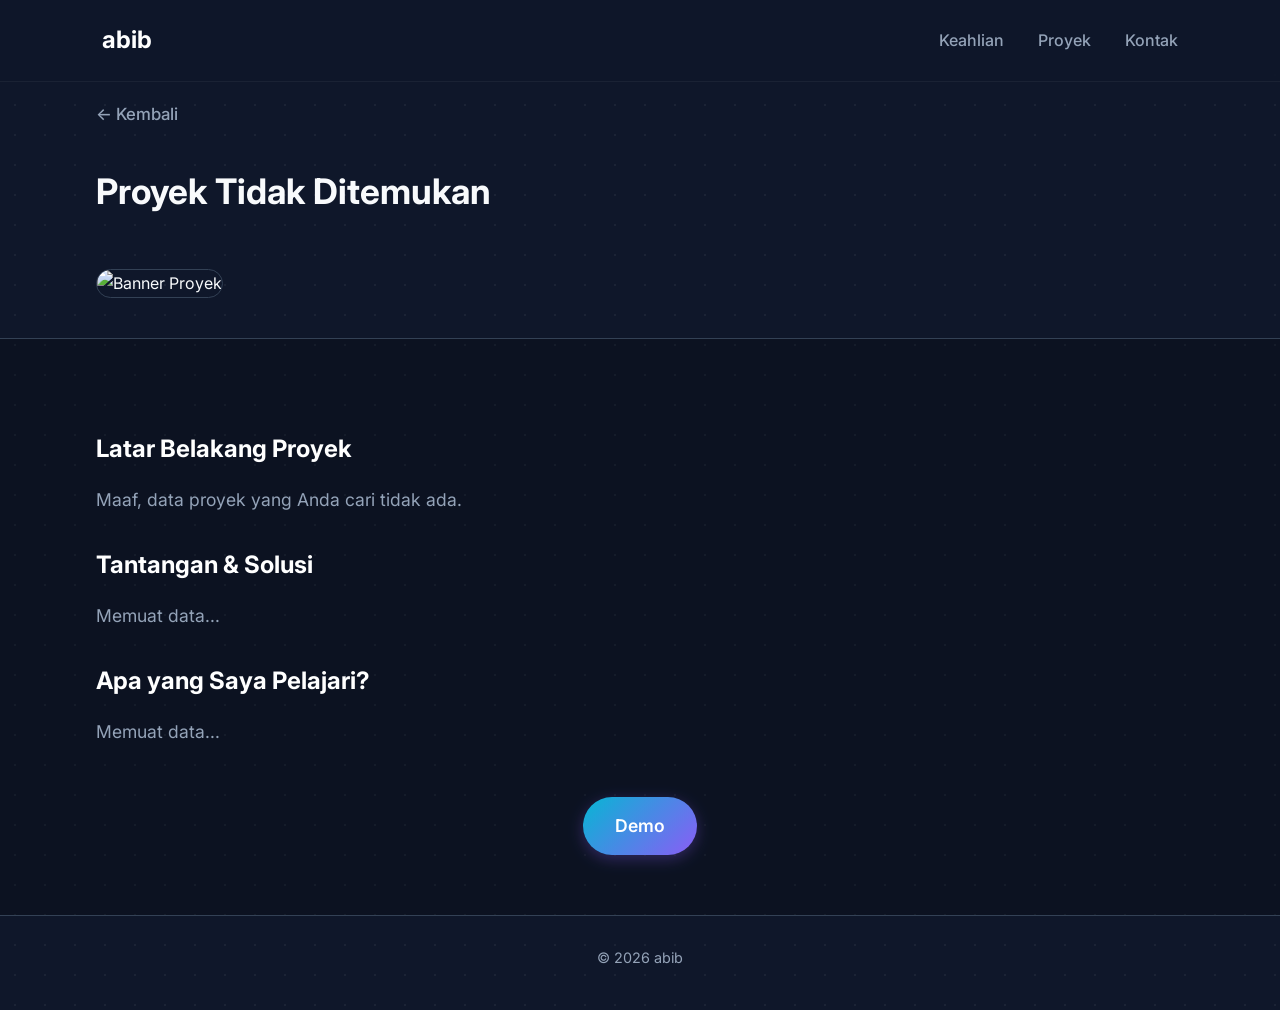
==== detail.html @ 61e09b77 "Upload Github pertamaku" ====
<!DOCTYPE html>
<html lang="id">
<head>
    <meta charset="UTF-8">
    <meta name="viewport" content="width=device-width, initial-scale=1.0">
    <title>Detail Proyek</title>
    <link href="https://fonts.googleapis.com/css2?family=Inter:wght@300;400;500;600;700&display=swap" rel="stylesheet">
    
    <link rel="stylesheet" type="text/css" href="https://cdn.jsdelivr.net/gh/devicons/devicon@latest/devicon.min.css" />
    <link rel="stylesheet" href="style.css">
</head>
<body>

    <nav class="navbar">
        <a href="index.html" class="logo">abib</a>
        <div class="nav-links">
            <a href="index.html#keahlian">Keahlian</a>
            <a href="index.html#proyek">Proyek</a>
            <a href="index.html#kontak">Kontak</a>
        </div>
    </nav>

    <div class="container animate-fade" style="padding-bottom: 0;">
        <a href="index.html" class="back-link">&larr; Kembali</a>

        <div class="project-header">
            <h1 id="judul-proyek">Memuat Proyek...</h1>
            <div id="badge-keahlian" class="skills-container" style="margin-bottom: 20px;">
                </div>
        </div>

        <img id="gambar-proyek" src="https://placehold.co/1200x600/f8fafc/64748b?text=Loading..." alt="Banner Proyek" class="project-banner">

        <div class="section-alternate">
            <div class="project-body"">
                <h2>Latar Belakang Proyek</h2>
                <p id="teks-latar">Memuat data...</p>

                <h2>Tantangan & Solusi</h2>
                <p id="teks-tantangan">Memuat data...</p>

                <h2>Apa yang Saya Pelajari?</h2>
                <p id="teks-pelajaran">Memuat data...</p>

                <div style="text-align: center; margin-top: 50px;">
                    <a id="demo" href="#" target="_blank" class="btn">Demo</a>
                </div>
            </div>
        </div>
    </div>

    <footer style="border-top: none; padding-top: 30px;">
        <p>&copy; 2026 abib</p>
    </footer>

    <script src="data.js"></script>

    <script>
        const urlParams = new URLSearchParams(window.location.search);
        const proyekId = urlParams.get('id');

        if (proyekId && databaseProyek[proyekId]) {
            const data = databaseProyek[proyekId]; 

            document.getElementById('judul-proyek').innerText = data.judul;
            document.getElementById('gambar-proyek').src = data.gambar;
            document.getElementById('teks-latar').innerText = data.latar;
            document.getElementById('teks-tantangan').innerText = data.tantangan;
            document.getElementById('teks-pelajaran').innerText = data.pelajaran;
            document.getElementById('demo').href = data.link;

            let badgeHTML = "";
            data.keahlian.forEach(function(skill) {
                badgeHTML += `<span class="skill-badge">${skill}</span>`;
            });
            document.getElementById('badge-keahlian').innerHTML = badgeHTML;
            
            document.title = "Detail - " + data.judul;
        } else {
            document.getElementById('judul-proyek').innerText = "Proyek Tidak Ditemukan";
            document.getElementById('teks-latar').innerText = "Maaf, data proyek yang Anda cari tidak ada.";
        }
    </script>
</body>
</html>
---- style.css ----
:root {
    --bg-color: #0f172a;
    --text-main: #f8fafc;
    --text-muted: #94a3b8;

    --gradient-primary: linear-gradient(135deg, #06b6d4, #8b5cf6);
    --gradient-hover: linear-gradient(135deg, #0891b2, #7c3aed);

    --card-bg: rgba(30, 41, 59, 0.7);
    --card-border: #334155;
    --border-radius: 16px;
}

* {
    margin: 0;
    padding: 0;
    box-sizing: border-box;
    font-family: 'Inter', sans-serif;
    scroll-behavior: smooth;
}

html,
body {
    overflow-x: hidden;
}

html {
    scroll-padding-top: 100px;
}

body {
    background-color: var(--bg-color);
    color: var(--text-main);
    line-height: 1.7;
    -webkit-font-smoothing: antialiased;
    background-image: radial-gradient(rgba(255, 255, 255, 0.05) 1px, transparent 1px);
    background-size: 30px 30px;
    padding-top: 60px;
}

.navbar {
    position: fixed;
    top: 0;
    width: 100%;
    padding: 20px 8%;
    display: flex;
    justify-content: space-between;
    align-items: center;
    background: rgba(15, 23, 42, 0.85);
    backdrop-filter: blur(10px);
    z-index: 1000;
    border-bottom: 1px solid rgba(255, 255, 255, 0.05);
}

.navbar .logo {
    font-size: 1.5rem;
    font-weight: 700;
    color: white;
    text-decoration: none;
}

.navbar .logo span {
    color: #06b6d4;
}

.nav-links a {
    color: var(--text-muted);
    text-decoration: none;
    margin-left: 30px;
    font-weight: 500;
    transition: 0.3s;
}

.nav-links a:hover {
    color: #06b6d4;
}

@media (max-width: 768px) {
    .nav-links {
        display: none;
    }
}

.container {
    width: 85%;
    max-width: 1100px;
    margin: auto;
    padding: 40px 0;
}

@keyframes fadeInUp {
    from {
        opacity: 0;
        transform: translateY(20px);
    }
    to {
        opacity: 1;
        transform: translateY(0);
    }
}

.animate-fade {
    animation: fadeInUp 0.8s ease forwards;
}

.section-alternate {
    background-color: rgba(0, 0, 0, 0.2);
    padding: 60px 0;
    width: 100vw;
    position: relative;
    left: 50%;
    right: 50%;
    margin-left: -50vw;
    margin-right: -50vw;
    border-top: 1px solid var(--card-border);
    border-bottom: 1px solid var(--card-border);
}

.section-title {
    font-size: 2rem;
    font-weight: 700;
    margin: 80px 0 40px;
    text-align: center;
}

.btn {
    display: inline-block;
    background: var(--gradient-primary);
    color: white;
    padding: 14px 32px;
    text-decoration: none;
    border-radius: 50px;
    font-weight: 600;
    transition: all 0.3s ease;
    border: none;
    cursor: pointer;
    box-shadow: 0 4px 15px rgba(139, 92, 246, 0.3);
}

.btn:hover {
    background: var(--gradient-hover);
    transform: translateY(-3px) scale(1.02);
    box-shadow: 0 8px 25px rgba(6, 182, 212, 0.5);
}

.btn-outline {
    background: transparent;
    color: var(--text-main);
    border: 2px solid #8b5cf6;
    box-shadow: none;
}

.btn-outline:hover {
    background: var(--gradient-primary);
    border-color: transparent;
    color: white;
}

.hero {
    display: flex;
    align-items: center;
    justify-content: space-between;
    min-height: 80vh;
    gap: 40px;
}

.hero-text {
    flex: 1;
}

.hero-text h1 {
    font-size: 3.5rem;
    font-weight: 800;
    margin-bottom: 15px;
    line-height: 1.2;
}

.hero-text h1 span {
    background: var(--gradient-primary);
    -webkit-background-clip: text;
    -webkit-text-fill-color: transparent;
}

.hero-text p {
    font-size: 1.15rem;
    color: var(--text-muted);
    margin-bottom: 30px;
    max-width: 500px;
}

.hero-image img {
    width: 320px;
    height: 320px;
    border-radius: 50%;
    object-fit: cover;
    padding: 5px;
    background: var(--gradient-primary);
    box-shadow: 0 0 30px rgba(6, 182, 212, 0.4);
}

.skills-container {
    display: flex;
    flex-wrap: wrap;
    justify-content: center;
    gap: 12px;
    margin-bottom: 60px;
}

.skill-badge {
    background: rgba(255, 255, 255, 0.05);
    padding: 10px 20px;
    border-radius: 50px;
    border: 1px solid var(--card-border);
    font-size: 0.95rem;
    font-weight: 500;
    transition: all 0.3s ease;
    color: var(--text-main);
    backdrop-filter: blur(5px);
    display: inline-flex;
    align-items: center;
    gap: 8px;
}

.skill-badge:hover {
    border-color: #06b6d4;
    box-shadow: 0 0 15px rgba(6, 182, 212, 0.3);
    color: #06b6d4;
    transform: translateY(-2px);
}

.portfolio-grid {
    display: grid;
    grid-template-columns: repeat(auto-fit, minmax(320px, 1fr));
    gap: 30px;
    max-width: 1100px;
    margin: 0 auto;
}

.card {
    background-color: var(--card-bg);
    border-radius: var(--border-radius);
    overflow: hidden;
    border: 1px solid var(--card-border);
    transition: all 0.4s ease;
    display: flex;
    flex-direction: column;
    backdrop-filter: blur(10px);
}

.card:hover {
    transform: translateY(-8px);
    border-color: #8b5cf6;
    box-shadow: 0 15px 30px rgba(139, 92, 246, 0.2);
}

.card img {
    width: 100%;
    height: 220px;
    object-fit: cover;
    opacity: 0.8;
    transition: 0.3s;
}

.card:hover img {
    opacity: 1;
}

.card-content {
    padding: 25px;
    flex-grow: 1;
    display: flex;
    flex-direction: column;
}

.card-content h3 {
    font-size: 1.3rem;
    margin-bottom: 12px;
    color: white;
}

.card-content p {
    color: var(--text-muted);
    font-size: 0.95rem;
    margin-bottom: 20px;
    flex-grow: 1;
}

.back-link {
    display: inline-block;
    color: var(--text-muted);
    text-decoration: none;
    font-weight: 500;
    margin-bottom: 20px;
    font-size: 1.05rem;
    transition: all 0.3s ease;
}

.back-link:hover {
    color: #06b6d4;
    transform: translateX(-8px);
    text-shadow: 0 0 10px rgba(6, 182, 212, 0.5);
}

.project-header {
    text-align: left;
    margin-bottom: 40px;
    padding-top: 20px;
}

.project-header h1 { 
    font-size: 2.2rem; 
    line-height: 1.3; 
    margin-bottom: 15px; 
    max-width: 800px; 
    margin-left: 0;
}

.project-header .skills-container {
    justify-content: flex-start;
    gap: 8px;
    margin-bottom: 20px;
}

.project-header .skill-badge {
    font-size: 0.85rem;
    padding: 6px 14px;
    background: transparent;
    border-color: rgba(6, 182, 212, 0.4);
}

.project-banner {
    width: 100%;
    height: 400px;
    object-fit: cover;
    border-radius: var(--border-radius);
    margin-bottom: 40px;
    border: 1px solid var(--card-border);
}

.project-body {
    width: 85%; 
    max-width: 1100px; 
    margin: auto;
    font-size: 1.1rem;
    color: var(--text-muted);
}

.project-body h2 {
    color: white;
    margin: 30px 0 15px;
    font-size: 1.5rem;
}

.contact-links {
    text-align: center;
    margin-bottom: 60px;
}

.contact-links a {
    color: var(--text-muted);
    text-decoration: none;
    font-weight: 500;
    margin: 0 15px;
    transition: 0.3s;
}

.contact-links a:hover {
    color: #06b6d4;
    text-shadow: 0 0 10px rgba(6, 182, 212, 0.5);
}

footer {
    text-align: center;
    padding: 40px 0;
    border-top: 1px solid var(--card-border);
    color: var(--text-muted);
    font-size: 0.9rem;
}

@media (max-width: 768px) {
    .hero {
        flex-direction: column-reverse;
        text-align: center;
        padding-top: 40px;
    }

    .hero-text h1 {
        font-size: 2.5rem;
    }

    .hero-image img {
        width: 250px;
        height: 250px;
    }

    .project-banner {
        height: 250px;
    }

    .project-header h1 { 
        font-size: 1.7rem; 
    }

    .navbar { 
        padding: 20px 5%; 
    }
    .container, .project-body { 
        width: 90%; 
    }
    .section-alternate { 
        padding: 40px 0; 
    }
}
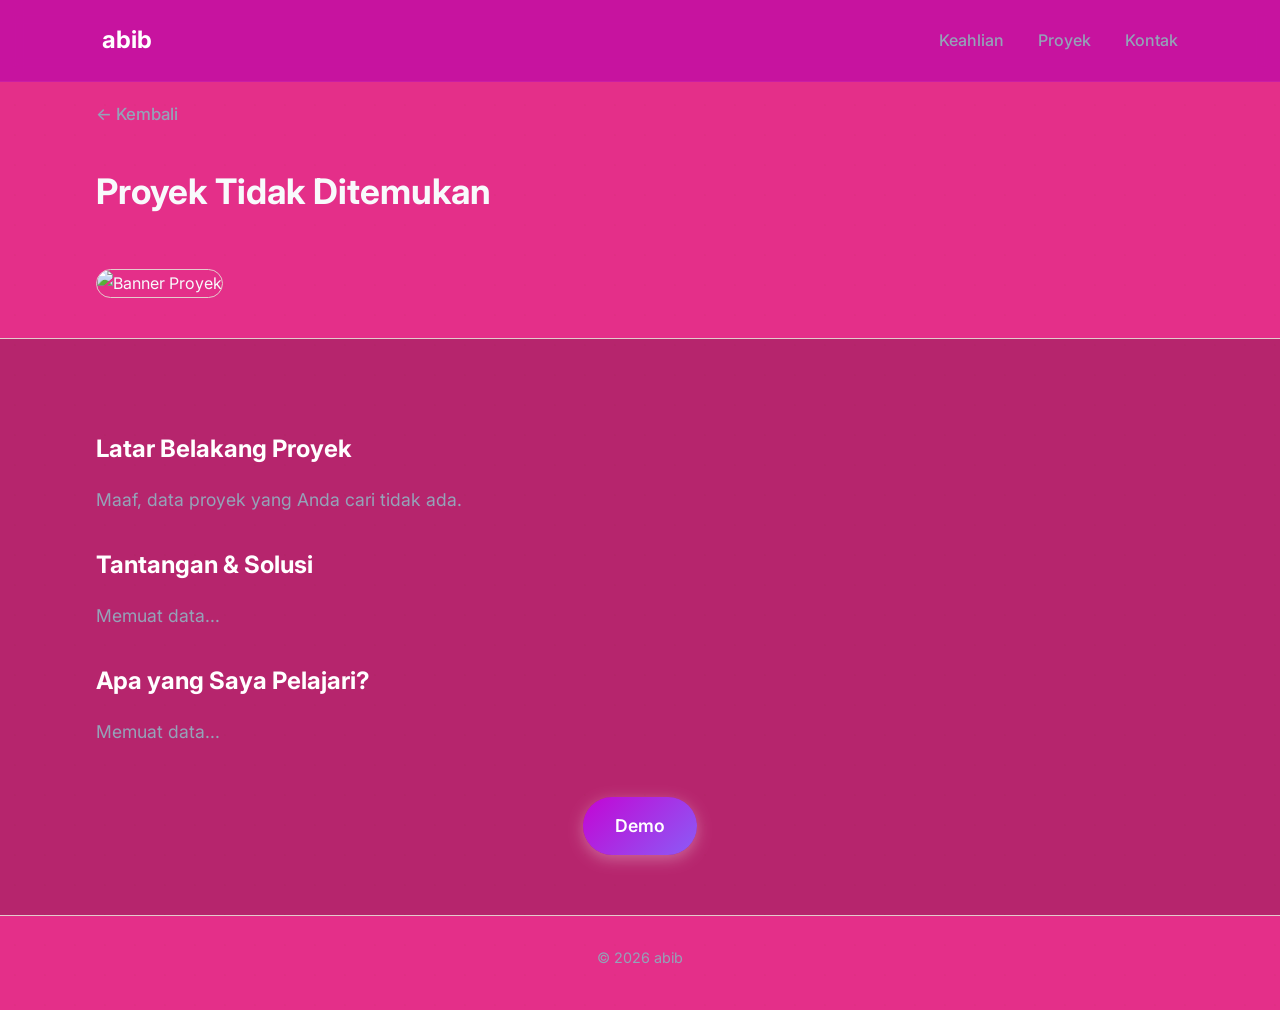
==== commit ec0ad35a: "Update detail.html" ====
--- a/detail.html
+++ b/detail.html
@@ -82,4 +82,4 @@
         }
     </script>
 </body>
-</html>+</html>
--- a/style.css
+++ b/style.css
@@ -1,13 +1,13 @@
 :root {
-    --bg-color: #0f172a;
+    --bg-color: #e42f89;
     --text-main: #f8fafc;
     --text-muted: #94a3b8;
 
-    --gradient-primary: linear-gradient(135deg, #06b6d4, #8b5cf6);
+    --gradient-primary: linear-gradient(135deg, #c306d4, #8b5cf6);
     --gradient-hover: linear-gradient(135deg, #0891b2, #7c3aed);
 
     --card-bg: rgba(30, 41, 59, 0.7);
-    --card-border: #334155;
+    --card-border: #e4cccc;
     --border-radius: 16px;
 }
 
@@ -33,7 +33,7 @@
     color: var(--text-main);
     line-height: 1.7;
     -webkit-font-smoothing: antialiased;
-    background-image: radial-gradient(rgba(255, 255, 255, 0.05) 1px, transparent 1px);
+    background-image: radial-gradient(rgba(165, 46, 46, 0.05) 1px, transparent 1px);
     background-size: 30px 30px;
     padding-top: 60px;
 }
@@ -46,7 +46,7 @@
     display: flex;
     justify-content: space-between;
     align-items: center;
-    background: rgba(15, 23, 42, 0.85);
+    background: #c20fa4d9;
     backdrop-filter: blur(10px);
     z-index: 1000;
     border-bottom: 1px solid rgba(255, 255, 255, 0.05);
@@ -134,7 +134,7 @@
     transition: all 0.3s ease;
     border: none;
     cursor: pointer;
-    box-shadow: 0 4px 15px rgba(139, 92, 246, 0.3);
+    box-shadow: 0 4px 15px rgba(255, 255, 255, 0.3);
 }
 
 .btn:hover {
@@ -146,7 +146,7 @@
 .btn-outline {
     background: transparent;
     color: var(--text-main);
-    border: 2px solid #8b5cf6;
+    border: 2px solid #bca0ff;
     box-shadow: none;
 }
 
@@ -410,4 +410,4 @@
     .section-alternate { 
         padding: 40px 0; 
     }
-}+}
